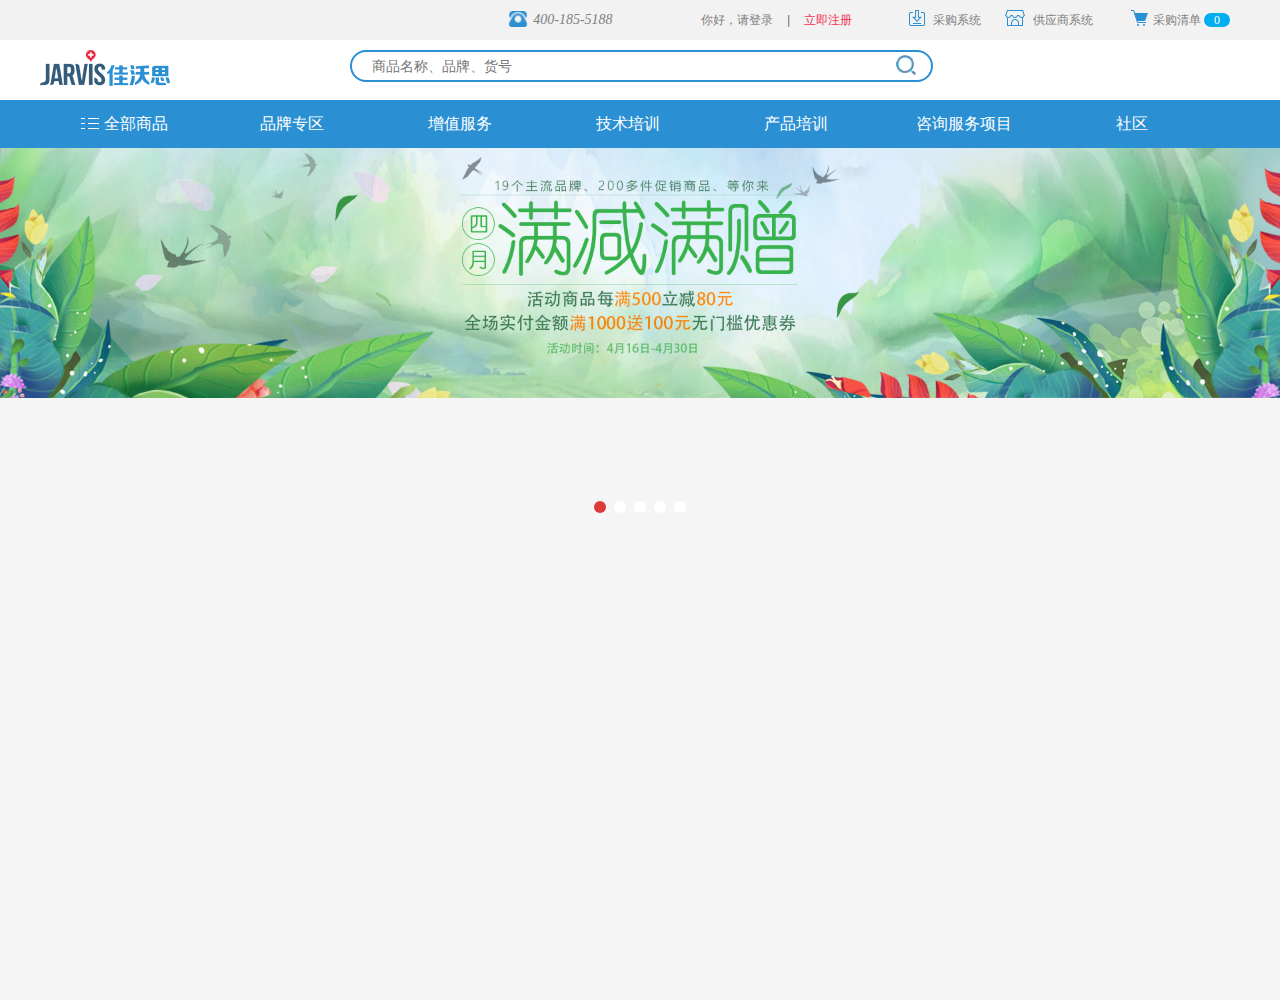
==== index.html @ 3ca2a0d3 "22点52分" ====
<!DOCTYPE html>
<html>
    <head>
        <meta charset="UTF-8">
        <title>佳沃思商城</title>
		<link rel="stylesheet" href="css/basic.css" />
		<link rel="stylesheet" href="css/style.css" />
		<link rel="stylesheet" href="css/ft-carousel.css" />
		<link rel="shortcut icon" href="img/favicon.ico" type="image/x-icon"/>
		<script src="js/jquery.min.js"></script>
    </head>

    <body>
       	<div class="header">
			<div class="top">
				<div class="phone">
					<img src="img/header/call.png" >
					<i class="phone_number">400-185-5188</i>
				</div>
				<div class="user">
					<a href="#">你好，请登录</a>
					<span>|</span>
					<a href="#" class="register">立即注册</a>
				</div>
				<a href="#" class="buy">
					<img src="img/header/po.png" >
					采购系统
				</a>
				<a href="#" class="sell">
					<img src="img/header/sup.png" >
					供应商系统
				</a>
				<a href="#" class="list">
					<img src="img/header/shopping-car.png" >
					采购清单
					<span>0</span>
				</a>
			</div>
			<div class="wid">
				<div class="search">
					<img src="img/header/logoBox.png">
					<div class="find">
						<input type="search" placeholder="商品名称、品牌、货号">
						<img src="img/header/search.png">
					</div>
				</div>
			</div>
		</div> <!--顶部固定部分结束-->
		
		<div class="headerbox"></div><!--撑高度-->
		<nav>
			<div class="container">
				<ul>
					<li><a href="#"><img src="img/header/dentistry.png">全部商品</a></li>
					<li><a href="#">品牌专区</a></li>
					<li><a href="#">增值服务</a></li>
					<li><a href="#">技术培训</a></li>
					<li><a href="#">产品培训</a></li>
					<li><a href="#">咨询服务项目</a></li>
					<li><a href="#">社区</a></li>
				</ul>
			</div>
		</nav><!--导航条结束-->
		
		<div class="carousel">
			<div class="ft-carousel" id="carousel">
				<ul class="carousel-inner">
					<li class="carousel-item"><img src="img/header/1.jpg" /></li>
					<li class="carousel-item"><img src="img/header/2.png" /></li>
					<li class="carousel-item"><img src="img/header/3.png" /></li>
					<li class="carousel-item"><img src="img/header/4.jpg" /></li>
					<li class="carousel-item"><img src="img/header/5.jpg" /></li>
				</ul>
			</div>
		</div><!--轮播图结束-->
		
		

    </body>
    <script src="js/main.js"></script>

	
	<script src="js/ft-carousel.min.js"></script>
	<script type="text/javascript">
		$("#carousel").FtCarousel();
	</script>
</html>
---- css/basic.css ----
/* CSS Document */

body,div,dl,dt,dd,ul,ol,li,h1,h2,h3,h4,h5,h6,pre,code,form,fieldset,legend,input,button,textarea,p,blockquote,th,td { margin:0; padding:0; }
body { background:#fff; color:#555; font-size:14px; font-family: Verdana, Arial, Helvetica, sans-serif; }
td,th,caption { font-size:14px; }
h1, h2, h3, h4, h5, h6 { font-weight:normal; font-size:100%; }
address, caption, cite, code, dfn, em, strong, th, var { font-style:normal; font-weight:normal;}
a { color:#555; text-decoration:none; }
a:hover { text-decoration:underline; }
img { border:none; }
ol,ul,li { list-style:none; }
input, textarea, select, button { font:14px Verdana,Helvetica,Arial,sans-serif; }
table { border-collapse:collapse; }
html {overflow-y: scroll;} 

.clearfix:after {content: "."; display: block; height:0; clear:both; visibility: hidden;}
.clearfix { *zoom:1; }
---- css/style.css ----
/* CSS Document */

body{
	height: 1000px;
	font-family:'Microsoft YaHei';
	background-color: #f5f5f5;
}

a:link, a:active ,a:hover ,a:visited{
	text-decoration: none;
}

/*顶部固定位置导航条上半部分*/
.header{
	width: 100%;
	position: fixed;
	top: 0px;
	z-index: 9999;
	font-size: 12px;
	color: #808080;
}

.header .top{
	width: 100%;
	height: 40px;
	line-height: 40px;
	text-align: right;
	background-color: #f2f2f2;
}

.header .top .phone{
	display:inline;
	padding-right: 85px;
}

.header .top .phone img{
	width: 20px;
	height: 16px;
	position: relative;
	top:3px;
	right: 2px;
}

.header .top .phone .phone_number{
	color: #808080;
	font-size: 14px;
	font-family:'Microsoft YaHei';
}

.header .top a{
	text-decoration: none;
	color: #808080;
	padding-right: 12px;
}

.header .top .user{
	display:inline;
	padding-right: 44px;
}

.header .top .user span{
	color: black;
}

.header .top .user{
	width: 100px;
}

.header .top .user .register{
	color: #f13451;
	padding-left: 11px;
	padding-right: 15px;
}

.header .top .buy{
	display:inline;
	padding-right: 26px;
}

.header .top .buy img{
	position: relative;
	top: 2px;
	right: 5px;
}

.header .top .sell{
	display:inline;
	padding-right: 37px;
}

.header .top .sell img{
	position: relative;
	top: 2px;
	right: 5px;
}

.header .top .list{
	display:inline;
	padding-right: 50px;
}

.header .top .list img{
	position: relative;
	top: 2px;
	right: 2px;
}

.header .top .list span{
	border-radius: 10px;
	background-color: #00aeef;
	color: white;
	padding: 0 10px;
}

/*顶部固定位置导航条logo和搜索部分*/
.wid{
	width: 100%;;
	background-color: white;
	border-bottom: 1px solid #2A8FD3;
}

.search{
	margin: 0 auto;
	width: 1200px;
	height: 60px;
}

.search img{
	padding: 10px 0;
}

.search .find{
	padding-left: 177px;
	display: inline;
}

.search .find input{
	position: absolute;
	top: 50px;
	height: 30px;
	width: 583px;
	outline: none;
	border: 2px solid #2a8fd3;
	border-radius: 16px;
	padding-left: 20px;
	padding-right: 60px;
	height: 32px;
	line-height: 32px;
}

.search .find img{
	position: relative;
	top: -6px;
	left: 540px;
}

/*顶部部分结束*/


/*导航条部分开始*/
.headerbox{
	width: 100%;
	height: 100px;
}

nav{
	height: 48px;
	background-color: #2A8FD3;
}

nav .container{
	width: 1200px;
	margin: 0 auto;
}

nav ul li{
	height: 48px;
	text-align: center;
	width: 14%;
	float: left;
}

nav ul li a{
	text-decoration: none;
	display: block;
	height: 48px;
	line-height: 48px;
	color: white;
	font-size: 16px;
}

nav ul li a img{
	padding-right: 5px;
}

/*导航条结束*/

/*轮播图开始*/
.carousel{
	width: 100%;
	height: 375px;
}

.unable{
	display: none;
}
/*轮播图结束*/
---- css/ft-carousel.css ----
ul,ol,li,div {
	margin: 0;
	padding: 0;
}

ul,ol {
	list-style: none;
}

.ft-carousel {
	position: relative;
	width: 100%;
	height: 100%;
	overflow: hidden;
}

.ft-carousel .carousel-inner {
	position: absolute;
	left: 0;
	top: 0;
	height: 100%;
}

.ft-carousel .carousel-inner .carousel-item {
	float: left;
	height: 100%;
}

.ft-carousel .carousel-item img {
	width: 100%;
}

.ft-carousel .carousel-indicators {
	position: absolute;
	left: 0;
	bottom: 10px;
	width: 100%;
	text-align: center;
	font-size: 0;
}

.ft-carousel .carousel-indicators span {
	display: inline-block;
	width: 12px;
	height: 12px;
	background-color: #fff;
	margin: 0 4px;
	border-radius: 50%;
	cursor: pointer;
}

.ft-carousel .carousel-indicators span.active {
	background-color: #de3a3a;
}

.ft-carousel .carousel-btn {
	width: 64px;
	height: 64px;
	cursor: pointer;
}

.ft-carousel .carousel-prev-btn {
	position: absolute;
	top: 155px;
	left: 56px;
	background: url(../img/prev.png) no-repeat;
}

.ft-carousel .carousel-next-btn {
	position: absolute;
	top: 155px;
	right: 56px;
	background: url(../img/next.png) no-repeat;
}
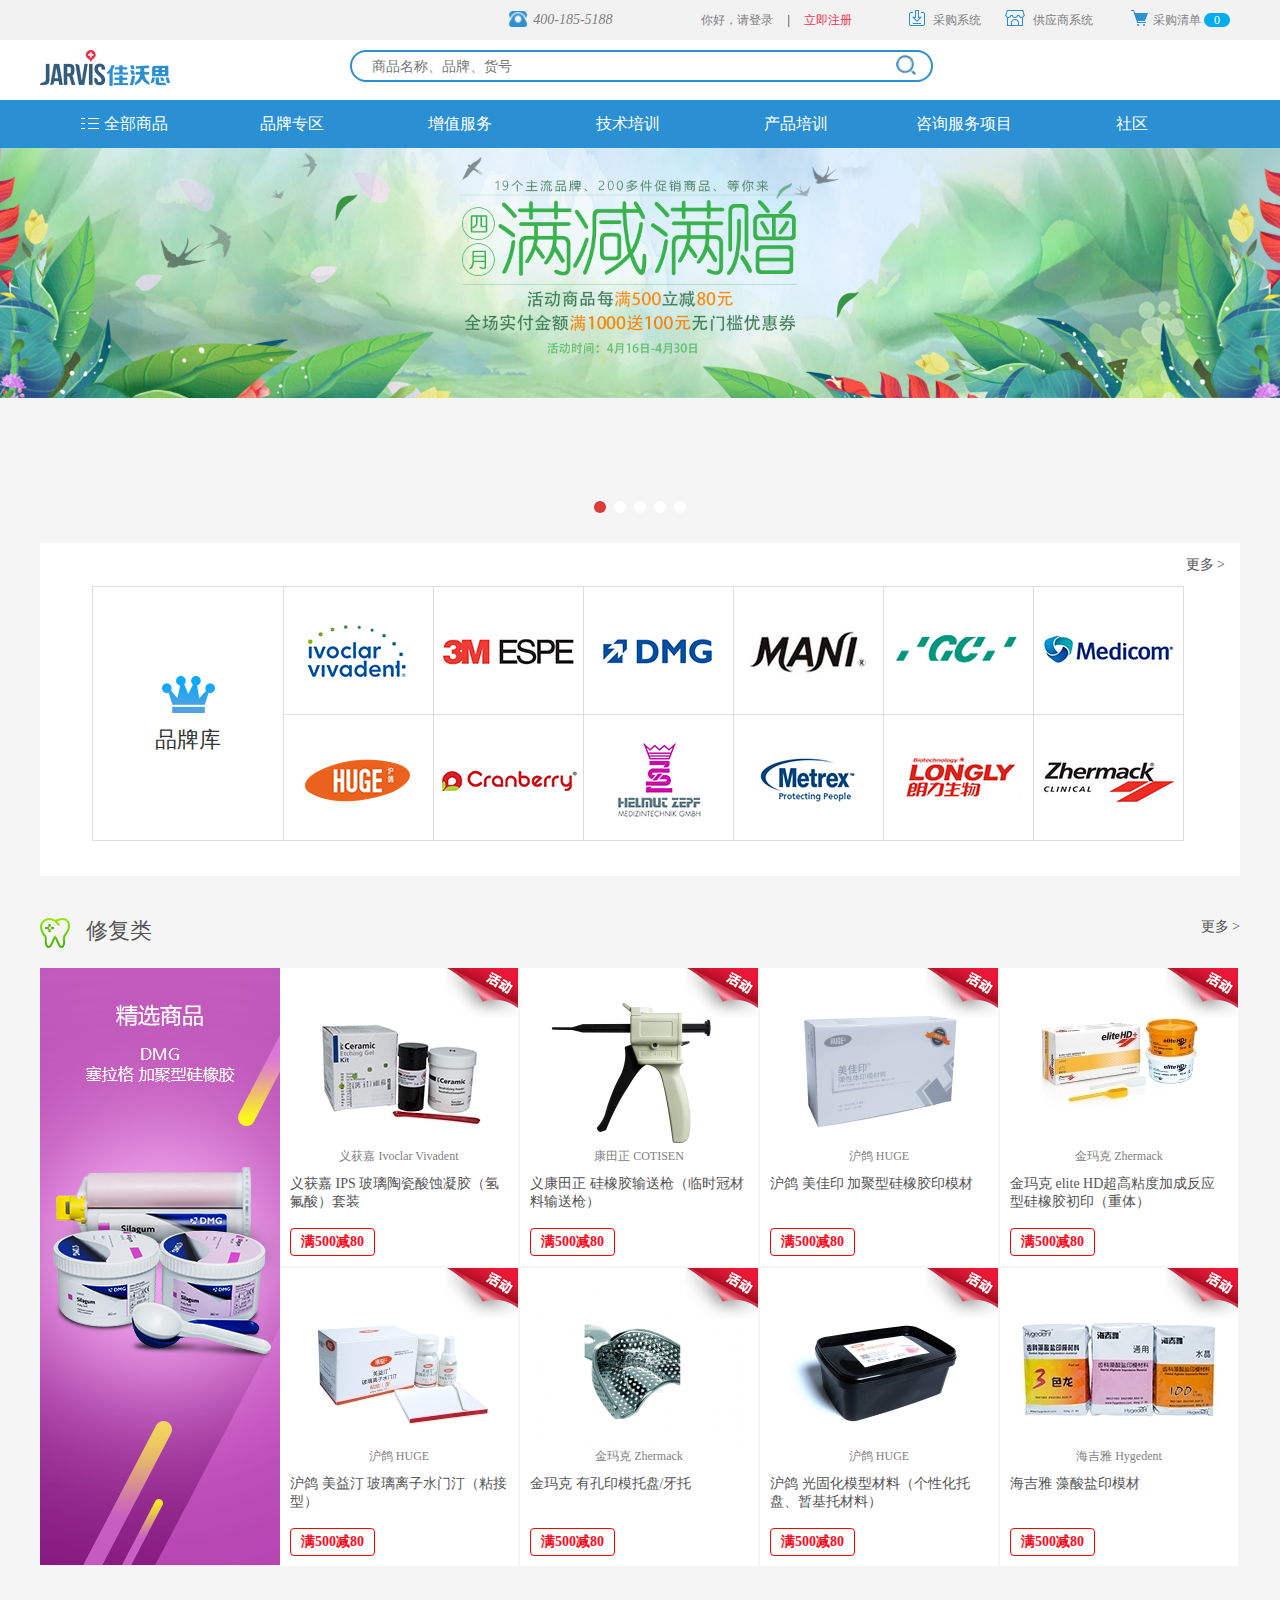
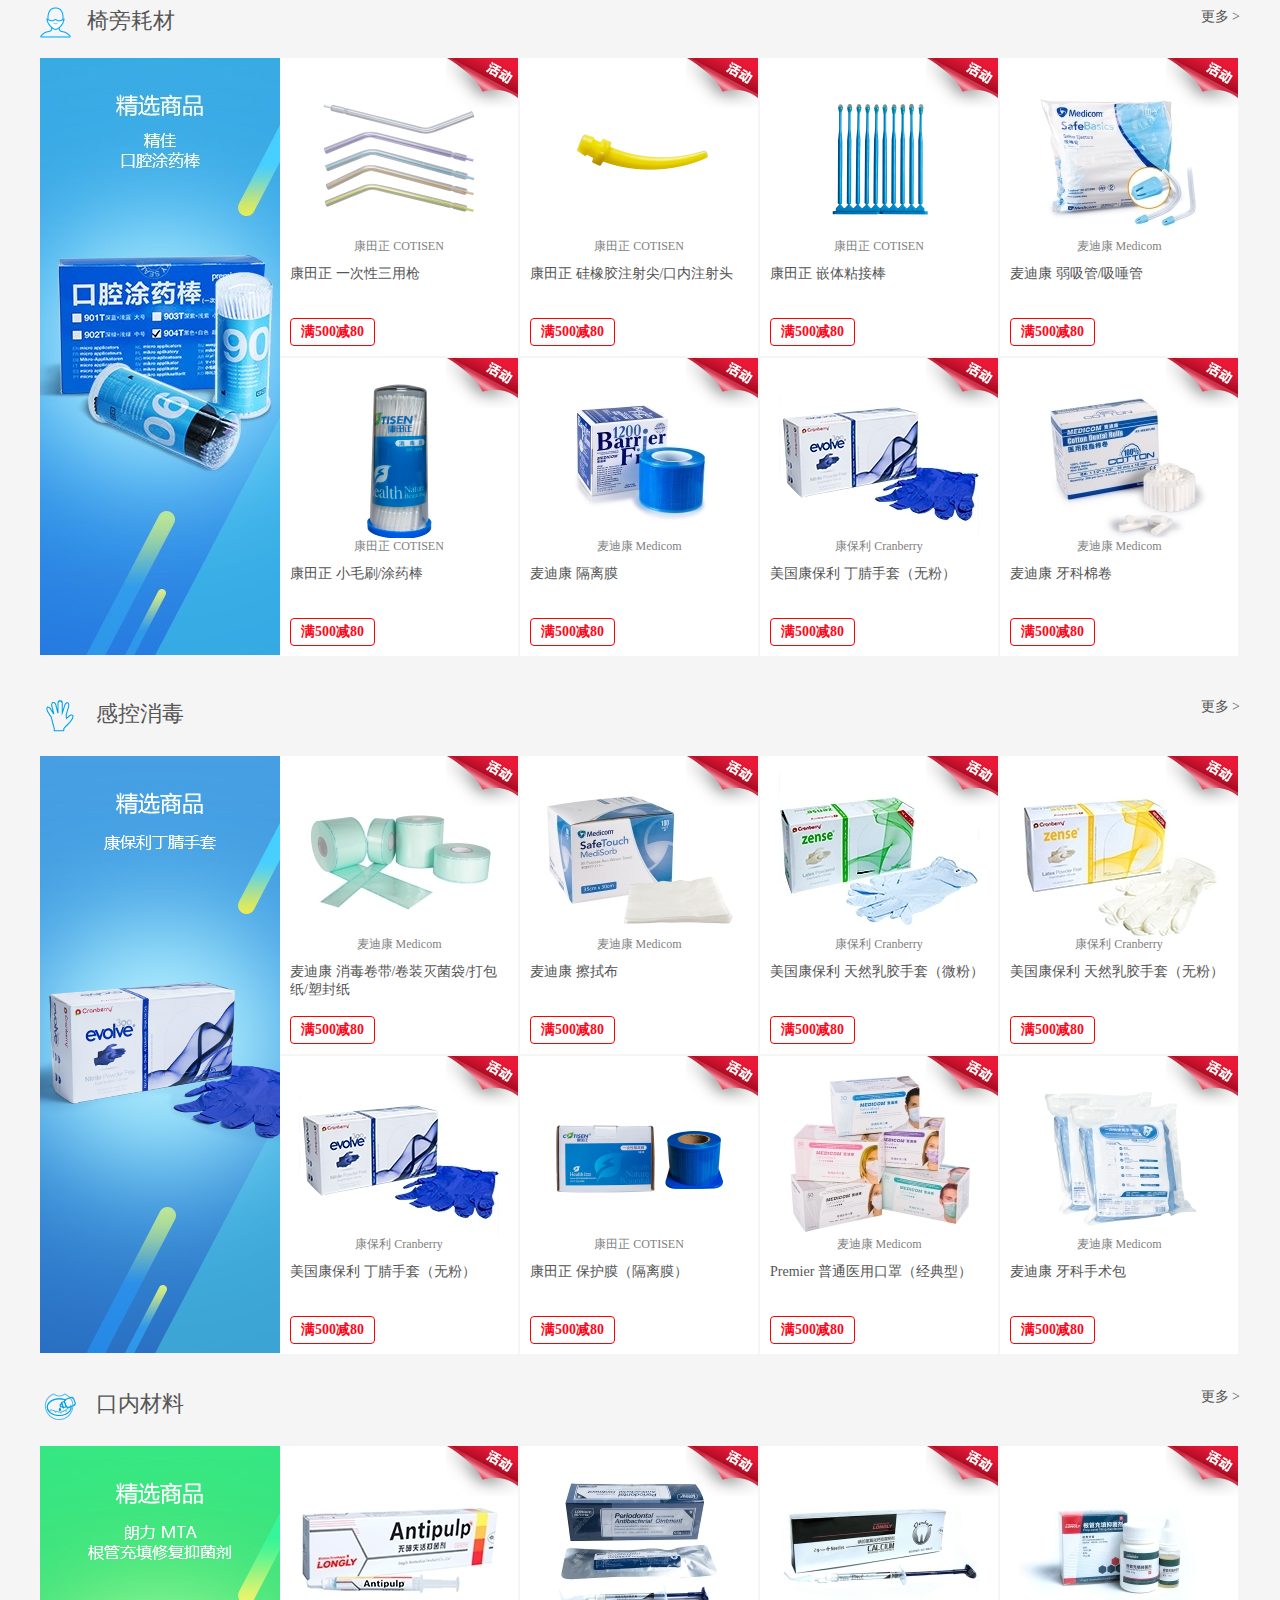
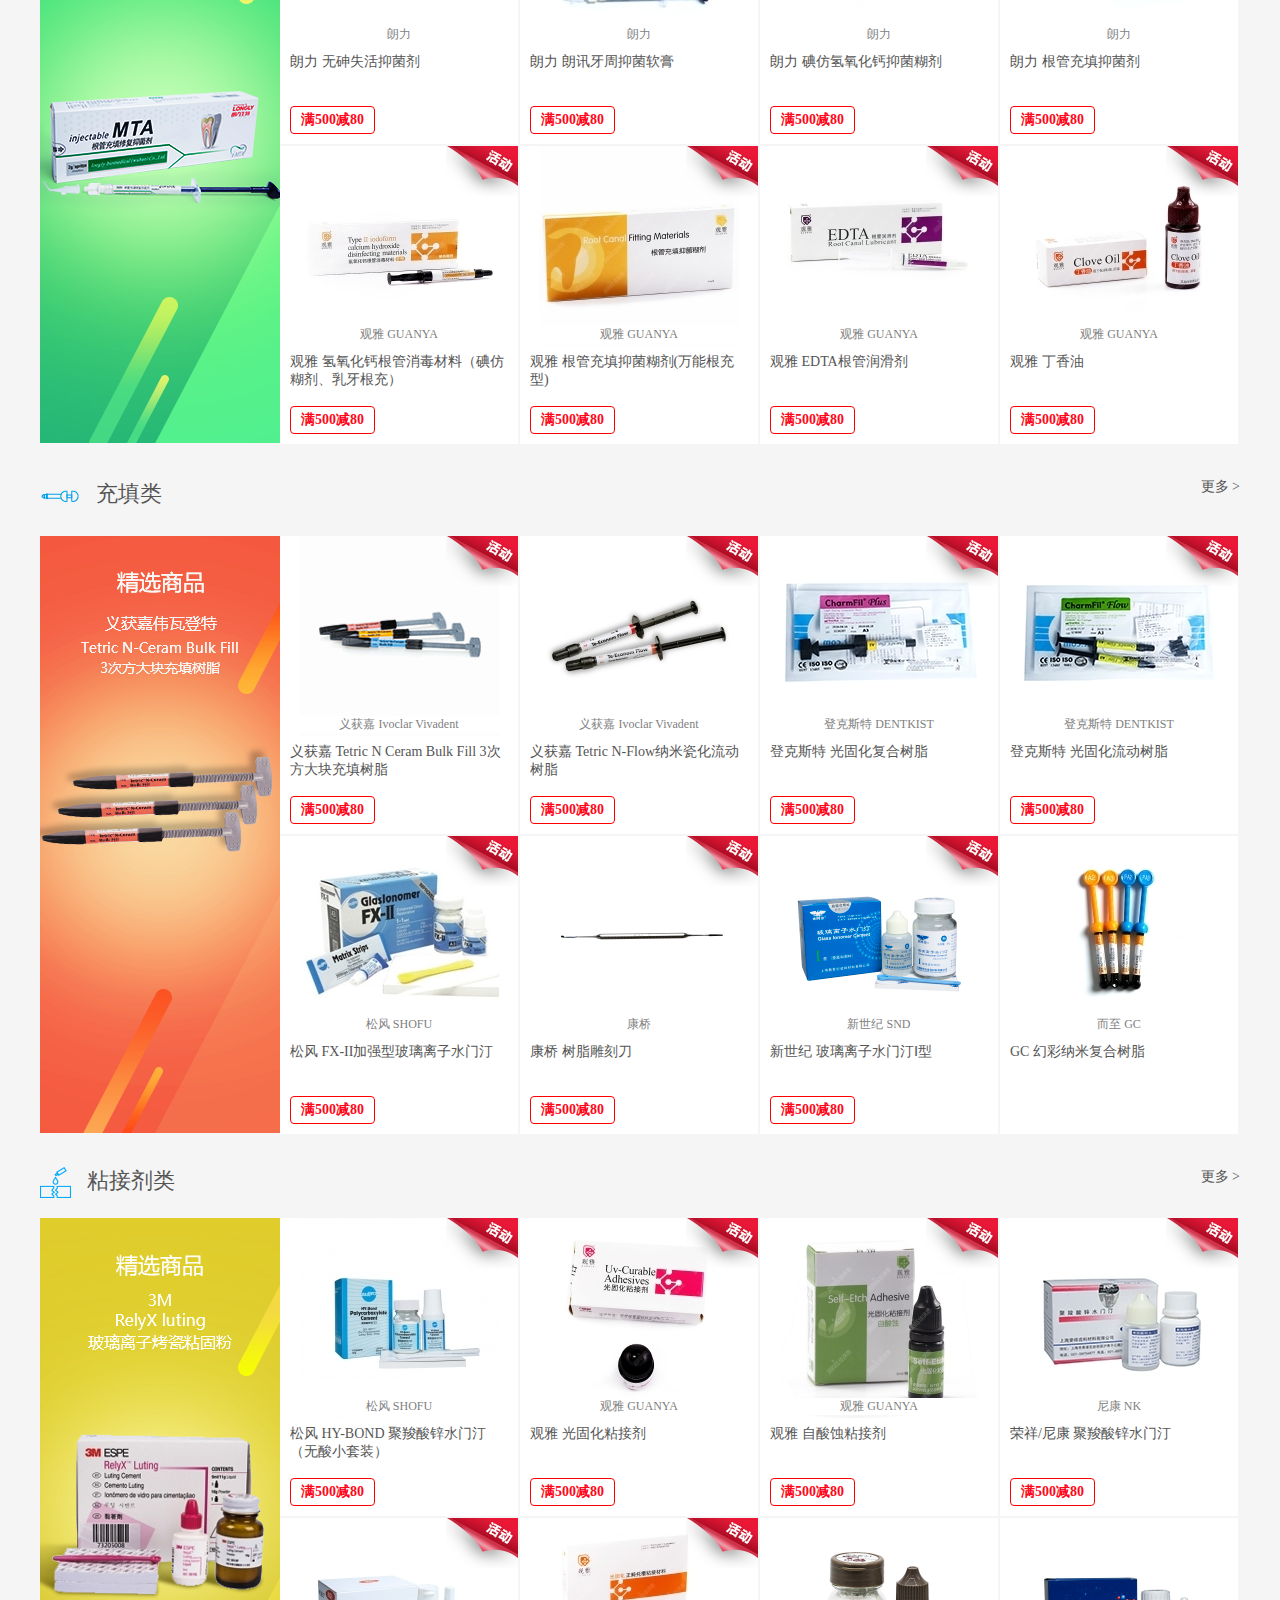
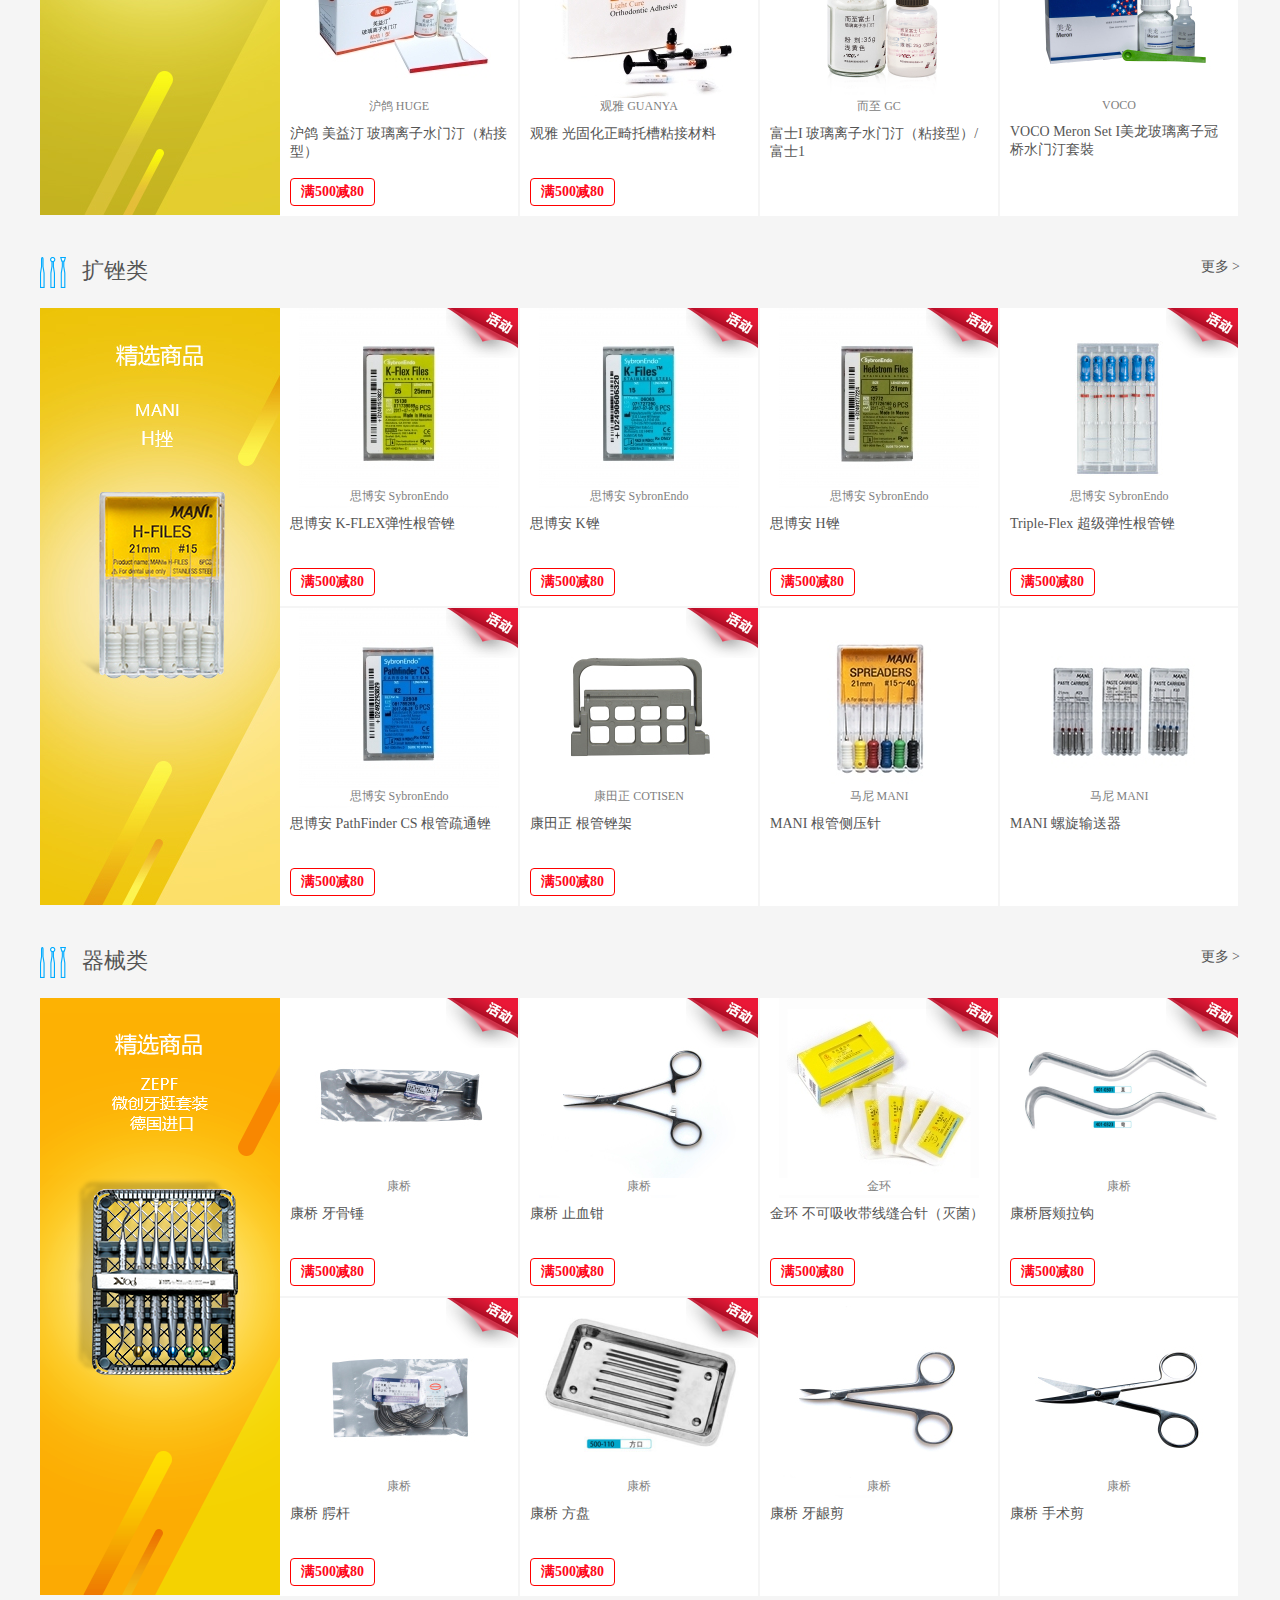
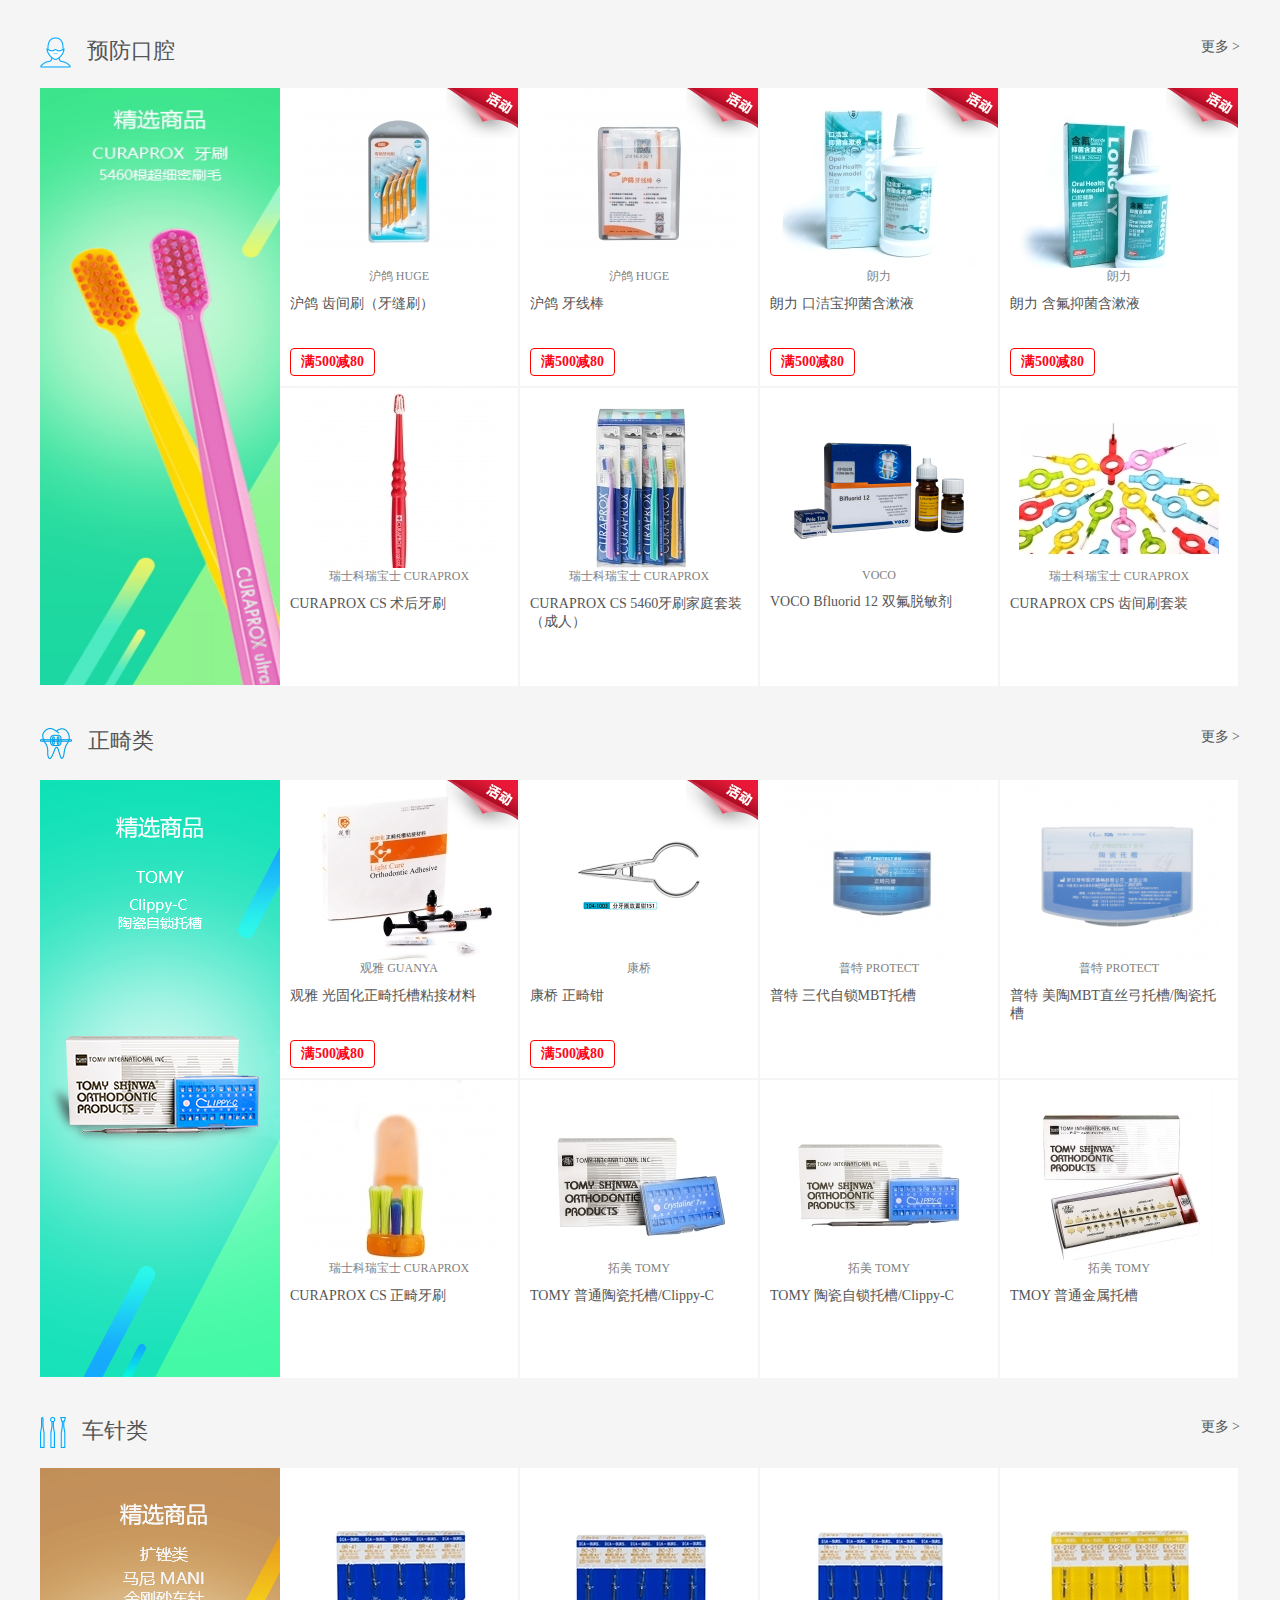
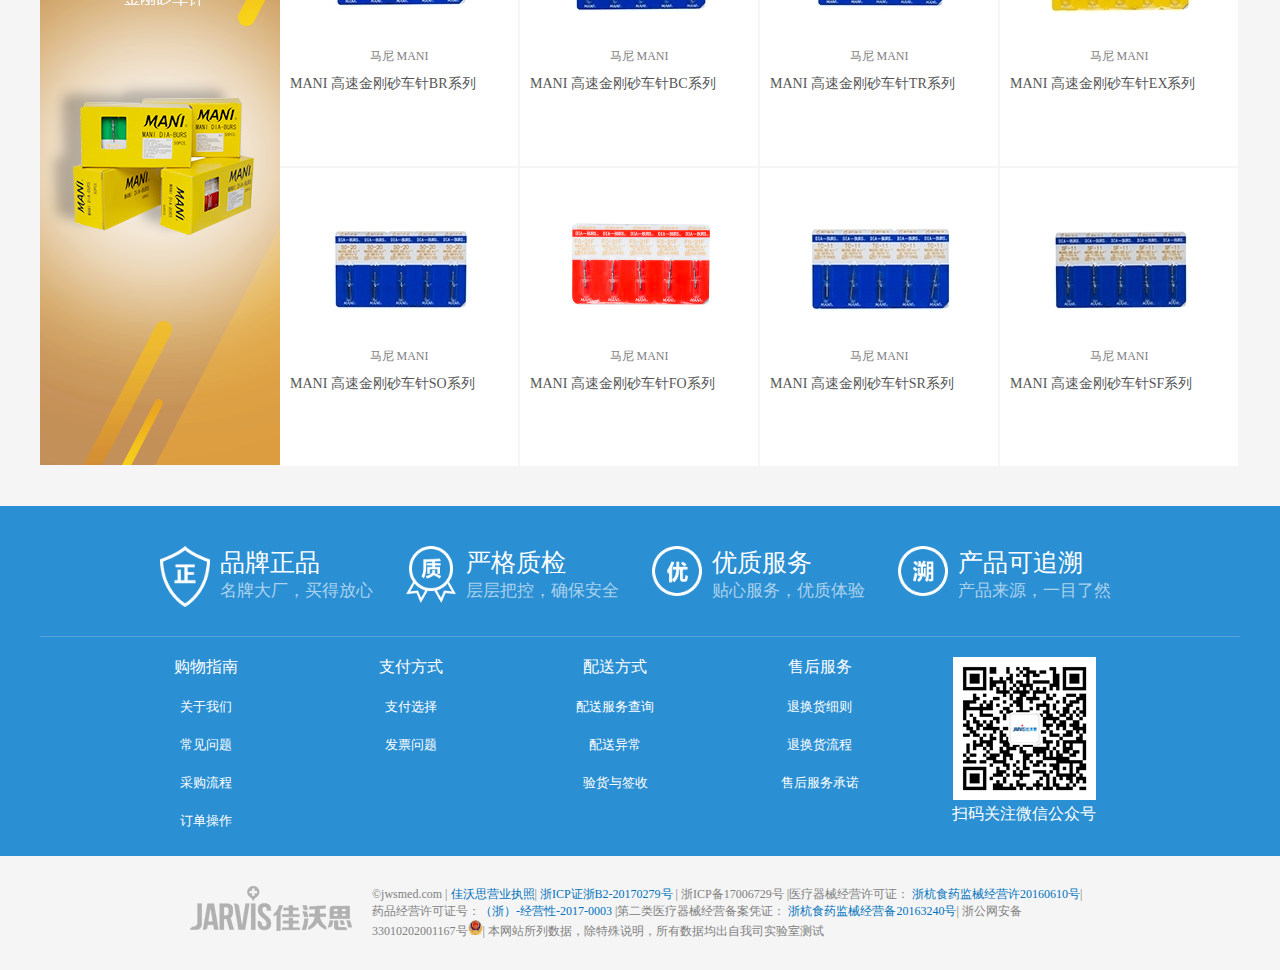
==== commit 2ca9c379: "day 2" ====
--- a/index.html
+++ b/index.html
@@ -74,14 +74,1030 @@
 			</div>
 		</div><!--轮播图结束-->
 		
+		<div class="container">
+			<div class="brand">
+				<div class="more">
+					<a href="#">更多 &gt;</a>
+				</div>
+				<div class="brand_list">
+					<div class="brand_left">
+						<img src="img/brand/0.png" alt="brand_name">
+						<h2 class="title">品牌库</h2>
+					</div>
+					<div class="brand_right">
+						<ul>
+							<li><a href="#"><img src="img/brand/1.png" alt="brand_name"></a></li>
+							<li><a href="#"><img src="img/brand/2.png" alt="brand_name"></a></li>
+							<li><a href="#"><img src="img/brand/3.png" alt="brand_name"></a></li>
+							<li><a href="#"><img src="img/brand/4.png" alt="brand_name"></a></li>
+							<li><a href="#"><img src="img/brand/5.png" alt="brand_name"></a></li>
+							<li><a href="#"><img src="img/brand/6.png" alt="brand_name"></a></li>
+							<li class="last6"><a href="#"><img src="img/brand/7.png" alt="brand_name"></a></li>
+							<li class="last6"><a href="#"><img src="img/brand/8.png" alt="brand_name"></a></li>
+							<li class="last6"><a href="#"><img src="img/brand/9.png" alt="brand_name"></a></li>
+							<li class="last6"><a href="#"><img src="img/brand/10.png" alt="brand_name"></a></li>
+							<li class="last6"><a href="#"><img src="img/brand/11.png" alt="brand_name"></a></li>
+							<li class="last6"><a href="#"><img src="img/brand/12.png" alt="brand_name"></a></li>
+						</ul>
+					</div>
+				</div>
+			</div>	
+		</div><!--品牌库结束-->
 		
-
+		<div class="category_box" id="category1">
+			<span class="category_top">
+				<img src="img/box1/1.title.png">
+				<a href="#" class="category_title">修复类</a>
+				<a href="#" class="more">更多 &gt;</a>
+			</span>
+			<div class="goods">
+				<div class="goods_left">
+					<img src="img/box1/1.left.jpg">
+				</div>
+				<div class="goods_right">
+					<ul>
+						<li class="first4">
+							<a href="#" class="goods_link">
+								<img src="img/promotion.png" class="promotion">
+								<img src="img/box1/1.1.jpg" class="goods_pic">
+								<a href="#" class="goods_name"><h4>义获嘉 Ivoclar Vivadent</h4></a>
+								<a href="#" class="goods_name_long">义获嘉 IPS 玻璃陶瓷酸蚀凝胶（氢氟酸）套装</a>
+								<a href="#" class="goods_btn"><span class="goods_cut">满500减80</span></a>
+							</a>
+						</li>
+						<li class="first4">
+							<a href="#" class="goods_link">
+								<img src="img/promotion.png" class="promotion">
+								<img src="img/box1/1.2.jpg" class="goods_pic">
+								<a href="#" class="goods_name"><h4>康田正 COTISEN</h4></a>
+								<a href="#" class="goods_name_long">义康田正 硅橡胶输送枪（临时冠材料输送枪）</a>
+								<a href="#" class="goods_btn"><span class="goods_cut">满500减80</span></a>
+							</a>
+						</li>
+						<li class="first4">
+							<a href="#" class="goods_link">
+								<img src="img/promotion.png" class="promotion">
+								<img src="img/box1/1.3.jpg" class="goods_pic">
+								<a href="#" class="goods_name"><h4>沪鸽 HUGE</h4></a>
+								<a href="#" class="goods_name_long">沪鸽 美佳印 加聚型硅橡胶印模材</a>
+								<a href="#" class="goods_btn"><span class="goods_cut">满500减80</span></a>
+							</a>
+						</li>
+						<li class="first4">
+							<a href="#" class="goods_link">
+								<img src="img/promotion.png" class="promotion">
+								<img src="img/box1/1.4.jpg" class="goods_pic">
+								<a href="#" class="goods_name"><h4>金玛克 Zhermack</h4></a>
+								<a href="#" class="goods_name_long">金玛克 elite HD超高粘度加成反应型硅橡胶初印（重体）</a>
+								<a href="#" class="goods_btn"><span class="goods_cut">满500减80</span></a>
+							</a>
+						</li>
+						<li>
+							<a href="#" class="goods_link">
+								<img src="img/promotion.png" class="promotion">
+								<img src="img/box1/1.5.jpg" class="goods_pic">
+								<a href="#" class="goods_name"><h4>沪鸽 HUGE</h4></a>
+								<a href="#" class="goods_name_long">沪鸽 美益汀 玻璃离子水门汀（粘接型）</a>
+								<a href="#" class="goods_btn"><span class="goods_cut">满500减80</span></a>
+							</a>
+						</li>
+						<li>
+							<a href="#" class="goods_link">
+								<img src="img/promotion.png" class="promotion">
+								<img src="img/box1/1.6.png" class="goods_pic">
+								<a href="#" class="goods_name"><h4>金玛克 Zhermack</h4></a>
+								<a href="#" class="goods_name_long">金玛克 有孔印模托盘/牙托</a>
+								<a href="#" class="goods_btn"><span class="goods_cut">满500减80</span></a>
+							</a>
+						</li>
+						<li>
+							<a href="#" class="goods_link">
+								<img src="img/promotion.png" class="promotion">
+								<img src="img/box1/1.7.jpg" class="goods_pic">
+								<a href="#" class="goods_name"><h4>沪鸽 HUGE</h4></a>
+								<a href="#" class="goods_name_long">沪鸽 光固化模型材料（个性化托盘、暂基托材料）</a>
+								<a href="#" class="goods_btn"><span class="goods_cut">满500减80</span></a>
+							</a>
+						</li>
+						<li>
+							<a href="#" class="goods_link">
+								<img src="img/promotion.png" class="promotion">
+								<img src="img/box1/1.8.jpg" class="goods_pic">
+								<a href="#" class="goods_name"><h4>海吉雅 Hygedent</h4></a>
+								<a href="#" class="goods_name_long">海吉雅 藻酸盐印模材</a>
+								<a href="#" class="goods_btn"><span class="goods_cut">满500减80</span></a>
+							</a>
+						</li>
+					</ul>
+				</div>
+			</div>
+		</div>
+		<div class="category_box" id="category2">
+			<span class="category_top">
+				<img src="img/box2/2.title.png">
+				<a href="#" class="category_title">椅旁耗材</a>
+				<a href="#" class="more">更多 &gt;</a>
+			</span>
+			<div class="goods">
+				<div class="goods_left">
+					<img src="img/box2/2.left.jpg">
+				</div>
+				<div class="goods_right">
+					<ul>
+						<li class="first4">
+							<a href="#" class="goods_link">
+								<img src="img/promotion.png" class="promotion">
+								<img src="img/box2/2.1.jpg" class="goods_pic">
+								<a href="#" class="goods_name"><h4>康田正 COTISEN</h4></a>
+								<a href="#" class="goods_name_long">康田正 一次性三用枪</a>
+								<a href="#" class="goods_btn"><span class="goods_cut">满500减80</span></a>
+							</a>
+						</li>
+						<li class="first4">
+							<a href="#" class="goods_link">
+								<img src="img/promotion.png" class="promotion">
+								<img src="img/box2/2.2.jpg" class="goods_pic">
+								<a href="#" class="goods_name"><h4>康田正 COTISEN</h4></a>
+								<a href="#" class="goods_name_long">康田正 硅橡胶注射尖/口内注射头</a>
+								<a href="#" class="goods_btn"><span class="goods_cut">满500减80</span></a>
+							</a>
+						</li>
+						<li class="first4">
+							<a href="#" class="goods_link">
+								<img src="img/promotion.png" class="promotion">
+								<img src="img/box2/2.3.jpg" class="goods_pic">
+								<a href="#" class="goods_name"><h4>康田正 COTISEN</h4></a>
+								<a href="#" class="goods_name_long">康田正 嵌体粘接棒</a>
+								<a href="#" class="goods_btn"><span class="goods_cut">满500减80</span></a>
+							</a>
+						</li>
+						<li class="first4">
+							<a href="#" class="goods_link">
+								<img src="img/promotion.png" class="promotion">
+								<img src="img/box2/2.4.jpg" class="goods_pic">
+								<a href="#" class="goods_name"><h4>麦迪康 Medicom</h4></a>
+								<a href="#" class="goods_name_long">麦迪康 弱吸管/吸唾管</a>
+								<a href="#" class="goods_btn"><span class="goods_cut">满500减80</span></a>
+							</a>
+						</li>
+						<li>
+							<a href="#" class="goods_link">
+								<img src="img/promotion.png" class="promotion">
+								<img src="img/box2/2.5.jpg" class="goods_pic">
+								<a href="#" class="goods_name"><h4>康田正 COTISEN</h4></a>
+								<a href="#" class="goods_name_long">康田正 小毛刷/涂药棒</a>
+								<a href="#" class="goods_btn"><span class="goods_cut">满500减80</span></a>
+							</a>
+						</li>
+						<li>
+							<a href="#" class="goods_link">
+								<img src="img/promotion.png" class="promotion">
+								<img src="img/box2/2.6.jpg" class="goods_pic">
+								<a href="#" class="goods_name"><h4>麦迪康 Medicom</h4></a>
+								<a href="#" class="goods_name_long">麦迪康 隔离膜</a>
+								<a href="#" class="goods_btn"><span class="goods_cut">满500减80</span></a>
+							</a>
+						</li>
+						<li>
+							<a href="#" class="goods_link">
+								<img src="img/promotion.png" class="promotion">
+								<img src="img/box2/2.7.jpg" class="goods_pic">
+								<a href="#" class="goods_name"><h4>康保利 Cranberry</h4></a>
+								<a href="#" class="goods_name_long">美国康保利 丁腈手套（无粉）</a>
+								<a href="#" class="goods_btn"><span class="goods_cut">满500减80</span></a>
+							</a>
+						</li>
+						<li>
+							<a href="#" class="goods_link">
+								<img src="img/promotion.png" class="promotion">
+								<img src="img/box2/2.8.jpg" class="goods_pic">
+								<a href="#" class="goods_name"><h4>麦迪康 Medicom</h4></a>
+								<a href="#" class="goods_name_long">麦迪康 牙科棉卷</a>
+								<a href="#" class="goods_btn"><span class="goods_cut">满500减80</span></a>
+							</a>
+						</li>
+					</ul>
+				</div>
+			</div>
+		</div>
+		<div class="category_box" id="category3">
+			<span class="category_top">
+				<img src="img/box3/3.title.png">
+				<a href="#" class="category_title">感控消毒</a>
+				<a href="#" class="more">更多 &gt;</a>
+			</span>
+			<div class="goods">
+				<div class="goods_left">
+					<img src="img/box3/3.left.jpg">
+				</div>
+				<div class="goods_right">
+					<ul>
+						<li class="first4">
+							<a href="#" class="goods_link">
+								<img src="img/promotion.png" class="promotion">
+								<img src="img/box3/3.1.jpg" class="goods_pic">
+								<a href="#" class="goods_name"><h4>麦迪康 Medicom</h4></a>
+								<a href="#" class="goods_name_long">麦迪康 消毒卷带/卷装灭菌袋/打包纸/塑封纸</a>
+								<a href="#" class="goods_btn"><span class="goods_cut">满500减80</span></a>
+							</a>
+						</li>
+						<li class="first4">
+							<a href="#" class="goods_link">
+								<img src="img/promotion.png" class="promotion">
+								<img src="img/box3/3.2.jpg" class="goods_pic">
+								<a href="#" class="goods_name"><h4>麦迪康 Medicom</h4></a>
+								<a href="#" class="goods_name_long">麦迪康 擦拭布</a>
+								<a href="#" class="goods_btn"><span class="goods_cut">满500减80</span></a>
+							</a>
+						</li>
+						<li class="first4">
+							<a href="#" class="goods_link">
+								<img src="img/promotion.png" class="promotion">
+								<img src="img/box3/3.3.jpg" class="goods_pic">
+								<a href="#" class="goods_name"><h4>康保利 Cranberry</h4></a>
+								<a href="#" class="goods_name_long">美国康保利 天然乳胶手套（微粉）</a>
+								<a href="#" class="goods_btn"><span class="goods_cut">满500减80</span></a>
+							</a>
+						</li>
+						<li class="first4">
+							<a href="#" class="goods_link">
+								<img src="img/promotion.png" class="promotion">
+								<img src="img/box3/3.4.jpg" class="goods_pic">
+								<a href="#" class="goods_name"><h4>康保利 Cranberry</h4></a>
+								<a href="#" class="goods_name_long">美国康保利 天然乳胶手套（无粉）</a>
+								<a href="#" class="goods_btn"><span class="goods_cut">满500减80</span></a>
+							</a>
+						</li>
+						<li>
+							<a href="#" class="goods_link">
+								<img src="img/promotion.png" class="promotion">
+								<img src="img/box3/3.5.jpg" class="goods_pic">
+								<a href="#" class="goods_name"><h4>康保利 Cranberry</h4></a>
+								<a href="#" class="goods_name_long">美国康保利 丁腈手套（无粉）</a>
+								<a href="#" class="goods_btn"><span class="goods_cut">满500减80</span></a>
+							</a>
+						</li>
+						<li>
+							<a href="#" class="goods_link">
+								<img src="img/promotion.png" class="promotion">
+								<img src="img/box3/3.6.jpg" class="goods_pic">
+								<a href="#" class="goods_name"><h4>康田正 COTISEN</h4></a>
+								<a href="#" class="goods_name_long">康田正 保护膜（隔离膜）</a>
+								<a href="#" class="goods_btn"><span class="goods_cut">满500减80</span></a>
+							</a>
+						</li>
+						<li>
+							<a href="#" class="goods_link">
+								<img src="img/promotion.png" class="promotion">
+								<img src="img/box3/3.7.jpg" class="goods_pic">
+								<a href="#" class="goods_name"><h4>麦迪康 Medicom</h4></a>
+								<a href="#" class="goods_name_long">Premier 普通医用口罩（经典型）</a>
+								<a href="#" class="goods_btn"><span class="goods_cut">满500减80</span></a>
+							</a>
+						</li>
+						<li>
+							<a href="#" class="goods_link">
+								<img src="img/promotion.png" class="promotion">
+								<img src="img/box3/3.8.jpg" class="goods_pic">
+								<a href="#" class="goods_name"><h4>麦迪康 Medicom</h4></a>
+								<a href="#" class="goods_name_long">麦迪康 牙科手术包</a>
+								<a href="#" class="goods_btn"><span class="goods_cut">满500减80</span></a>
+							</a>
+						</li>
+					</ul>
+				</div>
+			</div>
+		</div>
+		<div class="category_box" id="category4">
+			<span class="category_top">
+				<img src="img/box4/4.title.png">
+				<a href="#" class="category_title">口内材料</a>
+				<a href="#" class="more">更多 &gt;</a>
+			</span>
+			<div class="goods">
+				<div class="goods_left">
+					<img src="img/box4/4.left.jpg">
+				</div>
+				<div class="goods_right">
+					<ul>
+						<li class="first4">
+							<a href="#" class="goods_link">
+								<img src="img/promotion.png" class="promotion">
+								<img src="img/box4/4.1.jpg" class="goods_pic">
+								<a href="#" class="goods_name"><h4>朗力</h4></a>
+								<a href="#" class="goods_name_long">朗力 无砷失活抑菌剂</a>
+								<a href="#" class="goods_btn"><span class="goods_cut">满500减80</span></a>
+							</a>
+						</li>
+						<li class="first4">
+							<a href="#" class="goods_link">
+								<img src="img/promotion.png" class="promotion">
+								<img src="img/box4/4.2.jpg" class="goods_pic">
+								<a href="#" class="goods_name"><h4>朗力</h4></a>
+								<a href="#" class="goods_name_long">朗力 朗讯牙周抑菌软膏</a>
+								<a href="#" class="goods_btn"><span class="goods_cut">满500减80</span></a>
+							</a>
+						</li>
+						<li class="first4">
+							<a href="#" class="goods_link">
+								<img src="img/promotion.png" class="promotion">
+								<img src="img/box4/4.3.jpg" class="goods_pic">
+								<a href="#" class="goods_name"><h4>朗力</h4></a>
+								<a href="#" class="goods_name_long">朗力 碘仿氢氧化钙抑菌糊剂</a>
+								<a href="#" class="goods_btn"><span class="goods_cut">满500减80</span></a>
+							</a>
+						</li>
+						<li class="first4">
+							<a href="#" class="goods_link">
+								<img src="img/promotion.png" class="promotion">
+								<img src="img/box4/4.4.jpg" class="goods_pic">
+								<a href="#" class="goods_name"><h4>朗力</h4></a>
+								<a href="#" class="goods_name_long">朗力 根管充填抑菌剂</a>
+								<a href="#" class="goods_btn"><span class="goods_cut">满500减80</span></a>
+							</a>
+						</li>
+						<li>
+							<a href="#" class="goods_link">
+								<img src="img/promotion.png" class="promotion">
+								<img src="img/box4/4.5.jpg" class="goods_pic">
+								<a href="#" class="goods_name"><h4>观雅 GUANYA</h4></a>
+								<a href="#" class="goods_name_long">观雅 氢氧化钙根管消毒材料（碘仿糊剂、乳牙根充）</a>
+								<a href="#" class="goods_btn"><span class="goods_cut">满500减80</span></a>
+							</a>
+						</li>
+						<li>
+							<a href="#" class="goods_link">
+								<img src="img/promotion.png" class="promotion">
+								<img src="img/box4/4.6.jpg" class="goods_pic">
+								<a href="#" class="goods_name"><h4>观雅 GUANYA</h4></a>
+								<a href="#" class="goods_name_long">观雅 根管充填抑菌糊剂(万能根充型)</a>
+								<a href="#" class="goods_btn"><span class="goods_cut">满500减80</span></a>
+							</a>
+						</li>
+						<li>
+							<a href="#" class="goods_link">
+								<img src="img/promotion.png" class="promotion">
+								<img src="img/box4/4.7.jpg" class="goods_pic">
+								<a href="#" class="goods_name"><h4>观雅 GUANYA</h4></a>
+								<a href="#" class="goods_name_long">观雅 EDTA根管润滑剂</a>
+								<a href="#" class="goods_btn"><span class="goods_cut">满500减80</span></a>
+							</a>
+						</li>
+						<li>
+							<a href="#" class="goods_link">
+								<img src="img/promotion.png" class="promotion">
+								<img src="img/box4/4.8.jpg" class="goods_pic">
+								<a href="#" class="goods_name"><h4>观雅 GUANYA</h4></a>
+								<a href="#" class="goods_name_long">观雅 丁香油</a>
+								<a href="#" class="goods_btn"><span class="goods_cut">满500减80</span></a>
+							</a>
+						</li>
+					</ul>
+				</div>
+			</div>
+		</div>
+		<div class="category_box" id="category5">
+			<span class="category_top">
+				<img src="img/box5/5.title.png">
+				<a href="#" class="category_title">充填类</a>
+				<a href="#" class="more">更多 &gt;</a>
+			</span>
+			<div class="goods">
+				<div class="goods_left">
+					<img src="img/box5/5.left.png">
+				</div>
+				<div class="goods_right">
+					<ul>
+						<li class="first4">
+							<a href="#" class="goods_link">
+								<img src="img/promotion.png" class="promotion">
+								<img src="img/box5/5.1.png" class="goods_pic">
+								<a href="#" class="goods_name"><h4>义获嘉 Ivoclar Vivadent</h4></a>
+								<a href="#" class="goods_name_long">义获嘉 Tetric N Ceram Bulk Fill 3次方大块充填树脂</a>
+								<a href="#" class="goods_btn"><span class="goods_cut">满500减80</span></a>
+							</a>
+						</li>
+						<li class="first4">
+							<a href="#" class="goods_link">
+								<img src="img/promotion.png" class="promotion">
+								<img src="img/box5/5.2.jpg" class="goods_pic">
+								<a href="#" class="goods_name"><h4>义获嘉 Ivoclar Vivadent</h4></a>
+								<a href="#" class="goods_name_long">义获嘉 Tetric N-Flow纳米瓷化流动树脂</a>
+								<a href="#" class="goods_btn"><span class="goods_cut">满500减80</span></a>
+							</a>
+						</li>
+						<li class="first4">
+							<a href="#" class="goods_link">
+								<img src="img/promotion.png" class="promotion">
+								<img src="img/box5/5.3.jpg" class="goods_pic">
+								<a href="#" class="goods_name"><h4>登克斯特 DENTKIST</h4></a>
+								<a href="#" class="goods_name_long">登克斯特 光固化复合树脂</a>
+								<a href="#" class="goods_btn"><span class="goods_cut">满500减80</span></a>
+							</a>
+						</li>
+						<li class="first4">
+							<a href="#" class="goods_link">
+								<img src="img/promotion.png" class="promotion">
+								<img src="img/box5/5.4.jpg" class="goods_pic">
+								<a href="#" class="goods_name"><h4>登克斯特 DENTKIST</h4></a>
+								<a href="#" class="goods_name_long">登克斯特 光固化流动树脂</a>
+								<a href="#" class="goods_btn"><span class="goods_cut">满500减80</span></a>
+							</a>
+						</li>
+						<li>
+							<a href="#" class="goods_link">
+								<img src="img/promotion.png" class="promotion">
+								<img src="img/box5/5.5.jpg" class="goods_pic">
+								<a href="#" class="goods_name"><h4>松风 SHOFU</h4></a>
+								<a href="#" class="goods_name_long">松风 FX-II加强型玻璃离子水门汀</a>
+								<a href="#" class="goods_btn"><span class="goods_cut">满500减80</span></a>
+							</a>
+						</li>
+						<li>
+							<a href="#" class="goods_link">
+								<img src="img/promotion.png" class="promotion">
+								<img src="img/box5/5.6.jpg" class="goods_pic">
+								<a href="#" class="goods_name"><h4>康桥</h4></a>
+								<a href="#" class="goods_name_long">康桥 树脂雕刻刀</a>
+								<a href="#" class="goods_btn"><span class="goods_cut">满500减80</span></a>
+							</a>
+						</li>
+						<li>
+							<a href="#" class="goods_link">
+								<img src="img/promotion.png" class="promotion">
+								<img src="img/box5/5.7.jpg" class="goods_pic">
+								<a href="#" class="goods_name"><h4>新世纪 SND</h4></a>
+								<a href="#" class="goods_name_long">新世纪 玻璃离子水门汀Ⅰ型</a>
+								<a href="#" class="goods_btn"><span class="goods_cut">满500减80</span></a>
+							</a>
+						</li>
+						<li>
+							<a href="#" class="goods_link">
+								<img src="img/box5/5.8.jpg" class="goods_pic">
+								<a href="#" class="goods_name"><h4>而至 GC</h4></a>
+								<a href="#" class="goods_name_long">GC 幻彩纳米复合树脂</a>
+							</a>
+						</li>
+					</ul>
+				</div>
+			</div>
+		</div>
+		<div class="category_box" id="category6">
+			<span class="category_top">
+				<img src="img/box6/6.title.png">
+				<a href="#" class="category_title">粘接剂类</a>
+				<a href="#" class="more">更多 &gt;</a>
+			</span>
+			<div class="goods">
+				<div class="goods_left">
+					<img src="img/box6/6.left.jpg">
+				</div>
+				<div class="goods_right">
+					<ul>
+						<li class="first4">
+							<a href="#" class="goods_link">
+								<img src="img/promotion.png" class="promotion">
+								<img src="img/box6/6.1.jpg" class="goods_pic">
+								<a href="#" class="goods_name"><h4>松风 SHOFU</h4></a>
+								<a href="#" class="goods_name_long">松风 HY-BOND 聚羧酸锌水门汀（无酸小套装）</a>
+								<a href="#" class="goods_btn"><span class="goods_cut">满500减80</span></a>
+							</a>
+						</li>
+						<li class="first4">
+							<a href="#" class="goods_link">
+								<img src="img/promotion.png" class="promotion">
+								<img src="img/box6/6.2.jpg" class="goods_pic">
+								<a href="#" class="goods_name"><h4>观雅 GUANYA</h4></a>
+								<a href="#" class="goods_name_long">观雅 光固化粘接剂</a>
+								<a href="#" class="goods_btn"><span class="goods_cut">满500减80</span></a>
+							</a>
+						</li>
+						<li class="first4">
+							<a href="#" class="goods_link">
+								<img src="img/promotion.png" class="promotion">
+								<img src="img/box6/6.3.jpg" class="goods_pic">
+								<a href="#" class="goods_name"><h4>观雅 GUANYA</h4></a>
+								<a href="#" class="goods_name_long">观雅 自酸蚀粘接剂</a>
+								<a href="#" class="goods_btn"><span class="goods_cut">满500减80</span></a>
+							</a>
+						</li>
+						<li class="first4">
+							<a href="#" class="goods_link">
+								<img src="img/promotion.png" class="promotion">
+								<img src="img/box6/6.4.jpg" class="goods_pic">
+								<a href="#" class="goods_name"><h4>尼康 NK</h4></a>
+								<a href="#" class="goods_name_long">荣祥/尼康 聚羧酸锌水门汀</a>
+								<a href="#" class="goods_btn"><span class="goods_cut">满500减80</span></a>
+							</a>
+						</li>
+						<li>
+							<a href="#" class="goods_link">
+								<img src="img/promotion.png" class="promotion">
+								<img src="img/box6/6.5.jpg" class="goods_pic">
+								<a href="#" class="goods_name"><h4>沪鸽 HUGE</h4></a>
+								<a href="#" class="goods_name_long">沪鸽 美益汀 玻璃离子水门汀（粘接型）</a>
+								<a href="#" class="goods_btn"><span class="goods_cut">满500减80</span></a>
+							</a>
+						</li>
+						<li>
+							<a href="#" class="goods_link">
+								<img src="img/promotion.png" class="promotion">
+								<img src="img/box6/6.6.jpg" class="goods_pic">
+								<a href="#" class="goods_name"><h4>观雅 GUANYA</h4></a>
+								<a href="#" class="goods_name_long">观雅 光固化正畸托槽粘接材料</a>
+								<a href="#" class="goods_btn"><span class="goods_cut">满500减80</span></a>
+							</a>
+						</li>
+						<li>
+							<a href="#" class="goods_link">
+								<img src="img/box6/6.7.png" class="goods_pic">
+								<a href="#" class="goods_name"><h4>而至 GC</h4></a>
+								<a href="#" class="goods_name_long">富士I 玻璃离子水门汀（粘接型）/富士1</a>
+							</a>
+						</li>
+						<li>
+							<a href="#" class="goods_link">
+								<img src="img/box6/6.8.jpg" class="goods_pic">
+								<a href="#" class="goods_name"><h4> VOCO</h4></a>
+								<a href="#" class="goods_name_long">VOCO  Meron Set I美龙玻璃离子冠桥水门汀套裝</a>
+							</a>
+						</li>
+					</ul>
+				</div>
+			</div>
+		</div>
+		<div class="category_box" id="category7">
+			<span class="category_top">
+				<img src="img/box7/7.title.png">
+				<a href="#" class="category_title">扩锉类</a>
+				<a href="#" class="more">更多 &gt;</a>
+			</span>
+			<div class="goods">
+				<div class="goods_left">
+					<img src="img/box7/7.left.jpg">
+				</div>
+				<div class="goods_right">
+					<ul>
+						<li class="first4">
+							<a href="#" class="goods_link">
+								<img src="img/promotion.png" class="promotion">
+								<img src="img/box7/7.1.jpg" class="goods_pic">
+								<a href="#" class="goods_name"><h4>思博安 SybronEndo</h4></a>
+								<a href="#" class="goods_name_long">思博安 K-FLEX弹性根管锉</a>
+								<a href="#" class="goods_btn"><span class="goods_cut">满500减80</span></a>
+							</a>
+						</li>
+						<li class="first4">
+							<a href="#" class="goods_link">
+								<img src="img/promotion.png" class="promotion">
+								<img src="img/box7/7.2.jpg" class="goods_pic">
+								<a href="#" class="goods_name"><h4>思博安 SybronEndo</h4></a>
+								<a href="#" class="goods_name_long">思博安 K锉</a>
+								<a href="#" class="goods_btn"><span class="goods_cut">满500减80</span></a>
+							</a>
+						</li>
+						<li class="first4">
+							<a href="#" class="goods_link">
+								<img src="img/promotion.png" class="promotion">
+								<img src="img/box7/7.3.jpg" class="goods_pic">
+								<a href="#" class="goods_name"><h4>思博安 SybronEndo</h4></a>
+								<a href="#" class="goods_name_long">思博安 H锉</a>
+								<a href="#" class="goods_btn"><span class="goods_cut">满500减80</span></a>
+							</a>
+						</li>
+						<li class="first4">
+							<a href="#" class="goods_link">
+								<img src="img/promotion.png" class="promotion">
+								<img src="img/box7/7.4.jpg" class="goods_pic">
+								<a href="#" class="goods_name"><h4>思博安 SybronEndo</h4></a>
+								<a href="#" class="goods_name_long">Triple-Flex 超级弹性根管锉</a>
+								<a href="#" class="goods_btn"><span class="goods_cut">满500减80</span></a>
+							</a>
+						</li>
+						<li>
+							<a href="#" class="goods_link">
+								<img src="img/promotion.png" class="promotion">
+								<img src="img/box7/7.5.jpg" class="goods_pic">
+								<a href="#" class="goods_name"><h4>思博安 SybronEndo</h4></a>
+								<a href="#" class="goods_name_long">思博安 PathFinder CS 根管疏通锉</a>
+								<a href="#" class="goods_btn"><span class="goods_cut">满500减80</span></a>
+							</a>
+						</li>
+						<li>
+							<a href="#" class="goods_link">
+								<img src="img/promotion.png" class="promotion">
+								<img src="img/box7/7.6.jpg" class="goods_pic">
+								<a href="#" class="goods_name"><h4>康田正 COTISEN</h4></a>
+								<a href="#" class="goods_name_long">康田正 根管锉架</a>
+								<a href="#" class="goods_btn"><span class="goods_cut">满500减80</span></a>
+							</a>
+						</li>
+						<li>
+							<a href="#" class="goods_link">
+								<img src="img/box7/7.7.jpg" class="goods_pic">
+								<a href="#" class="goods_name"><h4>马尼 MANI</h4></a>
+								<a href="#" class="goods_name_long">MANI 根管侧压针</a>
+							</a>
+						</li>
+						<li>
+							<a href="#" class="goods_link">
+								<img src="img/box7/7.8.jpg" class="goods_pic">
+								<a href="#" class="goods_name"><h4>马尼 MANI</h4></a>
+								<a href="#" class="goods_name_long">MANI 螺旋输送器</a>
+							</a>
+						</li>
+					</ul>
+				</div>
+			</div>
+		</div>
+		<div class="category_box" id="category8">
+			<span class="category_top">
+				<img src="img/box8/8.title.png">
+				<a href="#" class="category_title">器械类</a>
+				<a href="#" class="more">更多 &gt;</a>
+			</span>
+			<div class="goods">
+				<div class="goods_left">
+					<img src="img/box8/8.left.png">
+				</div>
+				<div class="goods_right">
+					<ul>
+						<li class="first4">
+							<a href="#" class="goods_link">
+								<img src="img/promotion.png" class="promotion">
+								<img src="img/box8/8.1.jpg" class="goods_pic">
+								<a href="#" class="goods_name"><h4>康桥</h4></a>
+								<a href="#" class="goods_name_long">康桥 牙骨锤</a>
+								<a href="#" class="goods_btn"><span class="goods_cut">满500减80</span></a>
+							</a>
+						</li>
+						<li class="first4">
+							<a href="#" class="goods_link">
+								<img src="img/promotion.png" class="promotion">
+								<img src="img/box8/8.2.jpg" class="goods_pic">
+								<a href="#" class="goods_name"><h4>康桥</h4></a>
+								<a href="#" class="goods_name_long">康桥 止血钳</a>
+								<a href="#" class="goods_btn"><span class="goods_cut">满500减80</span></a>
+							</a>
+						</li>
+						<li class="first4">
+							<a href="#" class="goods_link">
+								<img src="img/promotion.png" class="promotion">
+								<img src="img/box8/8.3.jpg" class="goods_pic">
+								<a href="#" class="goods_name"><h4>金环</h4></a>
+								<a href="#" class="goods_name_long">金环 不可吸收带线缝合针（灭菌）</a>
+								<a href="#" class="goods_btn"><span class="goods_cut">满500减80</span></a>
+							</a>
+						</li>
+						<li class="first4">
+							<a href="#" class="goods_link">
+								<img src="img/promotion.png" class="promotion">
+								<img src="img/box8/8.4.png" class="goods_pic">
+								<a href="#" class="goods_name"><h4>康桥</h4></a>
+								<a href="#" class="goods_name_long">康桥唇颊拉钩</a>
+								<a href="#" class="goods_btn"><span class="goods_cut">满500减80</span></a>
+							</a>
+						</li>
+						<li>
+							<a href="#" class="goods_link">
+								<img src="img/promotion.png" class="promotion">
+								<img src="img/box8/8.5.jpg" class="goods_pic">
+								<a href="#" class="goods_name"><h4>康桥</h4></a>
+								<a href="#" class="goods_name_long">康桥 腭杆</a>
+								<a href="#" class="goods_btn"><span class="goods_cut">满500减80</span></a>
+							</a>
+						</li>
+						<li>
+							<a href="#" class="goods_link">
+								<img src="img/promotion.png" class="promotion">
+								<img src="img/box8/8.6.png" class="goods_pic">
+								<a href="#" class="goods_name"><h4>康桥</h4></a>
+								<a href="#" class="goods_name_long">康桥 方盘</a>
+								<a href="#" class="goods_btn"><span class="goods_cut">满500减80</span></a>
+							</a>
+						</li>
+						<li>
+							<a href="#" class="goods_link">
+								<img src="img/box8/8.7.jpg" class="goods_pic">
+								<a href="#" class="goods_name"><h4>康桥</h4></a>
+								<a href="#" class="goods_name_long">康桥 牙龈剪</a>
+							</a>
+						</li>
+						<li>
+							<a href="#" class="goods_link">
+								<img src="img/box8/8.8.jpg" class="goods_pic">
+								<a href="#" class="goods_name"><h4>康桥</h4></a>
+								<a href="#" class="goods_name_long">康桥 手术剪</a>
+							</a>
+						</li>
+					</ul>
+				</div>
+			</div>
+		</div>
+		<div class="category_box" id="category9">
+			<span class="category_top">
+				<img src="img/box9/9.title.png">
+				<a href="#" class="category_title">预防口腔</a>
+				<a href="#" class="more">更多 &gt;</a>
+			</span>
+			<div class="goods">
+				<div class="goods_left">
+					<img src="img/box9/9.left.jpg">
+				</div>
+				<div class="goods_right">
+					<ul>
+						<li class="first4">
+							<a href="#" class="goods_link">
+								<img src="img/promotion.png" class="promotion">
+								<img src="img/box9/9.1.jpg" class="goods_pic">
+								<a href="#" class="goods_name"><h4>沪鸽 HUGE</h4></a>
+								<a href="#" class="goods_name_long">沪鸽 齿间刷（牙缝刷）</a>
+								<a href="#" class="goods_btn"><span class="goods_cut">满500减80</span></a>
+							</a>
+						</li>
+						<li class="first4">
+							<a href="#" class="goods_link">
+								<img src="img/promotion.png" class="promotion">
+								<img src="img/box9/9.2.jpg" class="goods_pic">
+								<a href="#" class="goods_name"><h4>沪鸽 HUGE</h4></a>
+								<a href="#" class="goods_name_long">沪鸽 牙线棒</a>
+								<a href="#" class="goods_btn"><span class="goods_cut">满500减80</span></a>
+							</a>
+						</li>
+						<li class="first4">
+							<a href="#" class="goods_link">
+								<img src="img/promotion.png" class="promotion">
+								<img src="img/box9/9.3.jpg" class="goods_pic">
+								<a href="#" class="goods_name"><h4>朗力</h4></a>
+								<a href="#" class="goods_name_long">朗力 口洁宝抑菌含漱液</a>
+								<a href="#" class="goods_btn"><span class="goods_cut">满500减80</span></a>
+							</a>
+						</li>
+						<li class="first4">
+							<a href="#" class="goods_link">
+								<img src="img/promotion.png" class="promotion">
+								<img src="img/box9/9.4.jpg" class="goods_pic">
+								<a href="#" class="goods_name"><h4>朗力</h4></a>
+								<a href="#" class="goods_name_long">朗力 含氟抑菌含漱液</a>
+								<a href="#" class="goods_btn"><span class="goods_cut">满500减80</span></a>
+							</a>
+						</li>
+						<li>
+							<a href="#" class="goods_link">
+								<img src="img/box9/9.5.jpg" class="goods_pic">
+								<a href="#" class="goods_name"><h4>瑞士科瑞宝士 CURAPROX</h4></a>
+								<a href="#" class="goods_name_long">CURAPROX CS 术后牙刷</a>
+							</a>
+						</li>
+						<li>
+							<a href="#" class="goods_link">
+								<img src="img/box9/9.6.jpg" class="goods_pic">
+								<a href="#" class="goods_name"><h4>瑞士科瑞宝士 CURAPROX</h4></a>
+								<a href="#" class="goods_name_long">CURAPROX CS 5460牙刷家庭套装（成人）</a>
+							</a>
+						</li>
+						<li>
+							<a href="#" class="goods_link">
+								<img src="img/box9/9.7.jpg" class="goods_pic">
+								<a href="#" class="goods_name"><h4>VOCO</h4></a>
+								<a href="#" class="goods_name_long">VOCO Bfluorid 12 双氟脱敏剂</a>
+							</a>
+						</li>
+						<li>
+							<a href="#" class="goods_link">
+								<img src="img/box9/9.8.jpg" class="goods_pic">
+								<a href="#" class="goods_name"><h4>瑞士科瑞宝士 CURAPROX</h4></a>
+								<a href="#" class="goods_name_long">CURAPROX CPS 齿间刷套装</a>
+							</a>
+						</li>
+					</ul>
+				</div>
+			</div>
+		</div>
+		<div class="category_box" id="category10">
+			<span class="category_top">
+				<img src="img/box10/10.title.png">
+				<a href="#" class="category_title">正畸类</a>
+				<a href="#" class="more">更多 &gt;</a>
+			</span>
+			<div class="goods">
+				<div class="goods_left">
+					<img src="img/box10/10.left.png">
+				</div>
+				<div class="goods_right">
+					<ul>
+						<li class="first4">
+							<a href="#" class="goods_link">
+								<img src="img/promotion.png" class="promotion">
+								<img src="img/box10/10.1.jpg" class="goods_pic">
+								<a href="#" class="goods_name"><h4>观雅 GUANYA</h4></a>
+								<a href="#" class="goods_name_long">观雅 光固化正畸托槽粘接材料</a>
+								<a href="#" class="goods_btn"><span class="goods_cut">满500减80</span></a>
+							</a>
+						</li>
+						<li class="first4">
+							<a href="#" class="goods_link">
+								<img src="img/promotion.png" class="promotion">
+								<img src="img/box10/10.2.jpg" class="goods_pic">
+								<a href="#" class="goods_name"><h4>康桥</h4></a>
+								<a href="#" class="goods_name_long">康桥 正畸钳</a>
+								<a href="#" class="goods_btn"><span class="goods_cut">满500减80</span></a>
+							</a>
+						</li>
+						<li class="first4">
+							<a href="#" class="goods_link">
+								<img src="img/box10/10.3.jpg" class="goods_pic">
+								<a href="#" class="goods_name"><h4>普特 PROTECT</h4></a>
+								<a href="#" class="goods_name_long">普特 三代自锁MBT托槽</a>
+							</a>
+						</li>
+						<li class="first4">
+							<a href="#" class="goods_link">
+								<img src="img/box10/10.4.png" class="goods_pic">
+								<a href="#" class="goods_name"><h4>普特 PROTECT</h4></a>
+								<a href="#" class="goods_name_long">普特 美陶MBT直丝弓托槽/陶瓷托槽</a>
+							</a>
+						</li>
+						<li>
+							<a href="#" class="goods_link">
+								<img src="img/box10/10.5.jpg" class="goods_pic">
+								<a href="#" class="goods_name"><h4>瑞士科瑞宝士 CURAPROX</h4></a>
+								<a href="#" class="goods_name_long">CURAPROX CS 正畸牙刷</a>
+							</a>
+						</li>
+						<li>
+							<a href="#" class="goods_link">
+								<img src="img/box10/10.6.jpg" class="goods_pic">
+								<a href="#" class="goods_name"><h4>拓美 TOMY</h4></a>
+								<a href="#" class="goods_name_long">TOMY 普通陶瓷托槽/Clippy-C</a>
+							</a>
+						</li>
+						<li>
+							<a href="#" class="goods_link">
+								<img src="img/box10/10.7.jpg" class="goods_pic">
+								<a href="#" class="goods_name"><h4>拓美 TOMY</h4></a>
+								<a href="#" class="goods_name_long">TOMY 陶瓷自锁托槽/Clippy-C</a>
+							</a>
+						</li>
+						<li>
+							<a href="#" class="goods_link">
+								<img src="img/box10/10.8.jpg" class="goods_pic">
+								<a href="#" class="goods_name"><h4>拓美 TOMY</h4></a>
+								<a href="#" class="goods_name_long">TMOY 普通金属托槽</a>
+							</a>
+						</li>
+					</ul>
+				</div>
+			</div>
+		</div>
+		<div class="category_box" id="category11">
+			<span class="category_top">
+				<img src="img/box11/11.title.png">
+				<a href="#" class="category_title">车针类</a>
+				<a href="#" class="more">更多 &gt;</a>
+			</span>
+			<div class="goods">
+				<div class="goods_left">
+					<img src="img/box11/11.left.png">
+				</div>
+				<div class="goods_right">
+					<ul>
+						<li class="first4">
+							<a href="#" class="goods_link">
+								<img src="img/box11/11.1.jpg" class="goods_pic">
+								<a href="#" class="goods_name"><h4>马尼 MANI</h4></a>
+								<a href="#" class="goods_name_long">MANI 高速金刚砂车针BR系列</a>
+							</a>
+						</li>
+						<li class="first4">
+							<a href="#" class="goods_link">
+								<img src="img/box11/11.2.jpg" class="goods_pic">
+								<a href="#" class="goods_name"><h4>马尼 MANI</h4></a>
+								<a href="#" class="goods_name_long">MANI 高速金刚砂车针BC系列</a>
+							</a>
+						</li>
+						<li class="first4">
+							<a href="#" class="goods_link">
+								<img src="img/box11/11.3.jpg" class="goods_pic">
+								<a href="#" class="goods_name"><h4>马尼 MANI</h4></a>
+								<a href="#" class="goods_name_long">MANI 高速金刚砂车针TR系列</a>
+							</a>
+						</li>
+						<li class="first4">
+							<a href="#" class="goods_link">
+								<img src="img/box11/11.4.jpg" class="goods_pic">
+								<a href="#" class="goods_name"><h4>马尼 MANI</h4></a>
+								<a href="#" class="goods_name_long">MANI 高速金刚砂车针EX系列</a>
+							</a>
+						</li>
+						<li>
+							<a href="#" class="goods_link">
+								<img src="img/box11/11.5.jpg" class="goods_pic">
+								<a href="#" class="goods_name"><h4>马尼 MANI</h4></a>
+								<a href="#" class="goods_name_long">MANI 高速金刚砂车针SO系列</a>
+							</a>
+						</li>
+						<li>
+							<a href="#" class="goods_link">
+								<img src="img/box11/11.6.jpg" class="goods_pic">
+								<a href="#" class="goods_name"><h4>马尼 MANI</h4></a>
+								<a href="#" class="goods_name_long">MANI 高速金刚砂车针FO系列</a>
+							</a>
+						</li>
+						<li>
+							<a href="#" class="goods_link">
+								<img src="img/box11/11.7.jpg" class="goods_pic">
+								<a href="#" class="goods_name"><h4>马尼 MANI</h4></a>
+								<a href="#" class="goods_name_long">MANI 高速金刚砂车针SR系列</a>
+							</a>
+						</li>
+						<li>
+							<a href="#" class="goods_link">
+								<img src="img/box11/11.8.jpg" class="goods_pic">
+								<a href="#" class="goods_name"><h4>马尼 MANI</h4></a>
+								<a href="#" class="goods_name_long">MANI 高速金刚砂车针SF系列</a>
+							</a>
+						</li>
+					</ul>
+				</div>
+			</div>
+		</div>
+		<footer>
+			<div class="container">
+				<div class="pics">
+					<div class="every_pic">
+						<img src="img/footer/1.png" class="pic1">
+						<div class="exp_big">品牌正品</div>
+						<span class="exp_small">名牌大厂，买得放心</span>
+					</div>
+					<div class="every_pic">
+						<img src="img/footer/2.png">
+						<div class="exp_big">严格质检</div>
+						<span class="exp_small">层层把控，确保安全</span>
+					</div>
+					<div class="every_pic">
+						<img src="img/footer/3.png">
+						<div class="exp_big">优质服务</div>
+						<span class="exp_small">贴心服务，优质体验</span>
+					</div>
+					<div class="every_pic">
+						<img src="img/footer/4.png">
+						<div class="exp_big">产品可追溯</div>
+						<span class="exp_small">产品来源，一目了然</span>
+					</div>
+				</div>
+				<div class="about">
+					<ul>
+						<li class="item">
+							<h4>购物指南</h4>
+							<ul>
+								<li><a href="#">关于我们</a></li>
+								<li><a href="#">常见问题</a></li>
+								<li><a href="#">采购流程</a></li>
+								<li><a href="#">订单操作</a></li>
+							</ul>
+						</li>
+						<li class="item">
+							<h4>支付方式</h4>
+							<ul>
+								<li><a href="#">支付选择</a></li>
+								<li><a href="#">发票问题</a></li>
+							</ul>
+						</li>
+						<li class="item">
+							<h4>配送方式</h4>
+							<ul>
+								<li><a href="#">配送服务查询</a></li>
+								<li><a href="#">配送异常</a></li>
+								<li><a href="#">验货与签收</a></li>
+							</ul>
+						</li>
+						<li class="item">
+							<h4>售后服务</h4>
+							<ul>
+								<li><a href="#">退换货细则</a></li>
+								<li><a href="#">退换货流程</a></li>
+								<li><a href="#">售后服务承诺</a></li>
+							</ul>
+						</li>
+						<li class="item">
+							<img src="img/footer/5.jpg">
+							<p>扫码关注微信公众号</p>
+						</li>
+					</ul>
+				</div>
+			</div>
+		</footer>
+		<div class="copyright">
+			<div class="left_part">
+				<img src="img/footer/6.png">
+			</div>
+			<div class="right_part">
+				©jwsmed.com | <a href="#">佳沃思营业执照</a>| <a href="#">浙ICP证浙B2-20170279号</a> | 浙ICP备17006729号 |医疗器械经营许可证： <a href="#">浙杭食药监械经营许20160610号</a>|药品经营许可证号：<a href="#">（浙）-经营性-2017-0003</a> |第二类医疗器械经营备案凭证： <a href="#">浙杭食药监械经营备20163240号</a>| 浙公网安备 33010202001167号<img src="img/footer/7.png">| 本网站所列数据，除特殊说明，所有数据均出自我司实验室测试
+			</div>
+		</div>
     </body>
     <script src="js/main.js"></script>
-
-	
 	<script src="js/ft-carousel.min.js"></script>
-	<script type="text/javascript">
-		$("#carousel").FtCarousel();
-	</script>
+	<script type="text/javascript">$("#carousel").FtCarousel();</script>
 </html>--- a/css/style.css
+++ b/css/style.css
@@ -1,13 +1,17 @@
 /* CSS Document */
 
 body{
-	height: 1000px;
 	font-family:'Microsoft YaHei';
 	background-color: #f5f5f5;
 }
 
 a:link, a:active ,a:hover ,a:visited{
 	text-decoration: none;
+}
+
+.container{
+	width: 1200px;
+	margin: 20px auto;
 }
 
 /*顶部固定位置导航条上半部分*/
@@ -204,4 +208,276 @@
 .unable{
 	display: none;
 }
-/*轮播图结束*/+/*轮播图结束*/
+
+/*品牌条开始*/
+.container .brand{
+	text-align: right;
+	height: 333px;
+	background-color: white;
+}
+
+.container .brand .more{
+	height: 43px;
+	line-height: 43px;
+	padding-right: 15px;
+}
+/*品牌条结束*/
+
+.container .brand .brand_list{
+	width: 1096px;
+	height: 256px;
+	margin: 0 auto;
+	text-align: left;
+}
+
+.container .brand .brand_list .brand_left{
+	width: 190px;
+	height: 164px;
+	text-align: center;
+	border: 1px solid #ddd;
+	padding-top: 89px;
+	float: left;
+}
+
+.container .brand .brand_list .brand_left .title{
+	font-size: 22px;
+	color: #333;
+	padding-top: 8px;
+}
+
+.container .brand .brand_list .brand_right{
+	width: 900px;
+	height: 256px;
+	display: block;
+	float: left;
+}
+
+.container .brand .brand_list .brand_right ul li{
+	width: 149px;
+	height: 127px;
+	line-height: 127px;
+	float: left;
+	border-top: 1px solid #ddd;
+	border-right: 1px solid #ddd;
+}
+
+.container .brand .brand_list .brand_right ul li a{
+	display: inline-block;
+}
+
+.container .brand .brand_list .brand_right ul li a img{
+    vertical-align: middle;
+}
+.container .brand .brand_list .brand_right ul li.last6{
+	height: 125px;
+	border-bottom:  1px solid #ddd;
+}
+/*品牌条结束*/
+
+/*商品分类展示部分开始*/
+.category_box{
+	width: 1200px;
+	height: 670px;
+	margin: 0 auto;	
+	padding-top: 20px;
+}
+.category_box img{
+	vertical-align: middle;
+}
+.category_box .category_top{
+	width: 1200px;
+	padding: 20px 0;
+	height: 30px;
+	line-height: 30px;
+	font-size: 22px;
+}
+.category_box .category_top a.category_title{
+	padding-left: 10px;
+}
+.category_box .category_top a.more{
+	float: right;
+	height: 22px;
+	line-height: 22px;
+	font-size: 14px;
+}
+.category_box .goods{
+	padding-top: 20px;
+}
+.category_box .goods img{
+	vertical-align: middle;
+}
+.category_box .goods .goods_left{
+	width: 240px;
+	height: 597px;
+	float: left;
+	overflow: hidden;
+}
+.category_box .goods .goods_left img{
+	width: 240px;
+	height: 597px;
+}
+.category_box .goods .goods_right ul li{
+	width: 238px;
+	height: 298px;
+	background-color: white;
+	margin-right: 2px;
+	float: left;
+	position: relative;
+}
+.category_box .goods .goods_right ul li.first4{
+	margin-bottom: 2px;
+}
+.category_box .goods .goods_right ul li a.goods_link{
+	display: block;
+	position: relative;
+	width: 100%;
+	height: 200px;;
+}
+.category_box .goods .goods_right ul li img.promotion{
+	position: absolute;
+	right: 0;
+	top: 0;
+}
+.category_box .goods .goods_right ul li img.goods_pic{
+	display: block;
+	width: 200px;
+	height: 200px;
+	margin: 0 auto;
+}
+.category_box .goods .goods_right ul li a.goods_name{
+	display: block;
+	position: relative;
+	bottom: 20px;
+	color: #808080;
+	font-size: 12px;
+	text-align: center;
+	margin-bottom: 10px;
+	background-color: white;
+}
+.category_box .goods .goods_right ul li a.goods_name:hover{
+	color: #333;
+}
+.category_box .goods .goods_right ul li a.goods_name_long{
+	height: 38px;
+	display: block;
+	margin: 5px auto;
+	padding: 0 10px;
+	position: relative;
+	bottom: 20px;
+}
+.category_box .goods .goods_right ul li a.goods_name_long:hover{
+	color: #0072bc;
+}
+.category_box .goods .goods_right ul li a.goods_btn{
+	display: inline-block;
+	width: 100%;
+	position: relative;
+	bottom: 10px;
+	left: 10px;
+}
+.category_box .goods .goods_right ul li a.goods_btn span.goods_cut{
+	display: inline-block;
+	font-size: 14px;
+	font-weight: bold;
+	color: #ff0619;
+	border: 1px solid red;
+	border-radius: 4px;
+	padding: 0 10px;
+	height: 26px;
+	line-height: 26px;
+}
+/*商品分类展示部分结束*/
+
+/*底部footer和版权部分开始*/
+footer{
+	width: 100%;
+	height: 350px;
+	background-color: #2A8FD3;
+	margin-top: 20px;
+}
+footer .container{
+	width: 1200px;
+	margin: 0 auto;
+}
+footer .container .pics{
+	height: 110px;
+	padding-top: 20px;
+	padding-left: 10%;
+	border-bottom: 1px solid #55A5DC;
+}
+footer .container .pics .every_pic{
+	width: 20%;
+	height: 110px;
+	padding-top: 20px;
+	float: left;
+	margin-right: 30px;
+}
+footer .container .pics .every_pic img{
+	display: block;
+	width: 50px;
+	vertical-align: middle;
+	float: left;
+}
+footer .container .pics .every_pic img.pic1{
+	height: 61px;
+}
+footer .container .pics .exp_big{
+	color: white;
+	font-size: 25px;
+	padding-left: 10px;
+	float: left;
+}
+footer .container .pics .exp_small{
+	display: block;
+	color: #AAD2ED;
+	font-size: 17px;
+	padding-left: 10px;
+	float: left;	
+}
+footer .container .about{
+	padding: 20px 0 0 64px;
+	color: white;
+	font-size: 16px;
+}
+footer .container .about h4{
+	display: block;
+	text-align: center;
+	padding-bottom: 10px;
+}
+footer .container .about ul li.item{
+	width: 18%;
+	text-align: center;
+	float: left;
+}
+footer .container .about a{
+	display: block;
+	padding: 10px 0;
+	font-size: 13px;
+	color: white;
+}
+.copyright{
+	padding-top: 30px;
+	width: 900px;
+	margin: 0 auto;
+	padding-bottom: 30px;
+}
+.copyright .left_part img{
+	float: left;
+	margin-right: 20px;
+}
+.copyright .right_part{
+	color: #808080;
+	font-size: 12px;
+}
+.copyright .right_part img{
+	width: 15px;
+	height: 15px;
+}
+.copyright .right_part a{
+	color: #0072bc;
+}
+.copyright .right_part a:hover{
+	color: #335b7c;
+}
+/*底部footer和版权部分结束*/